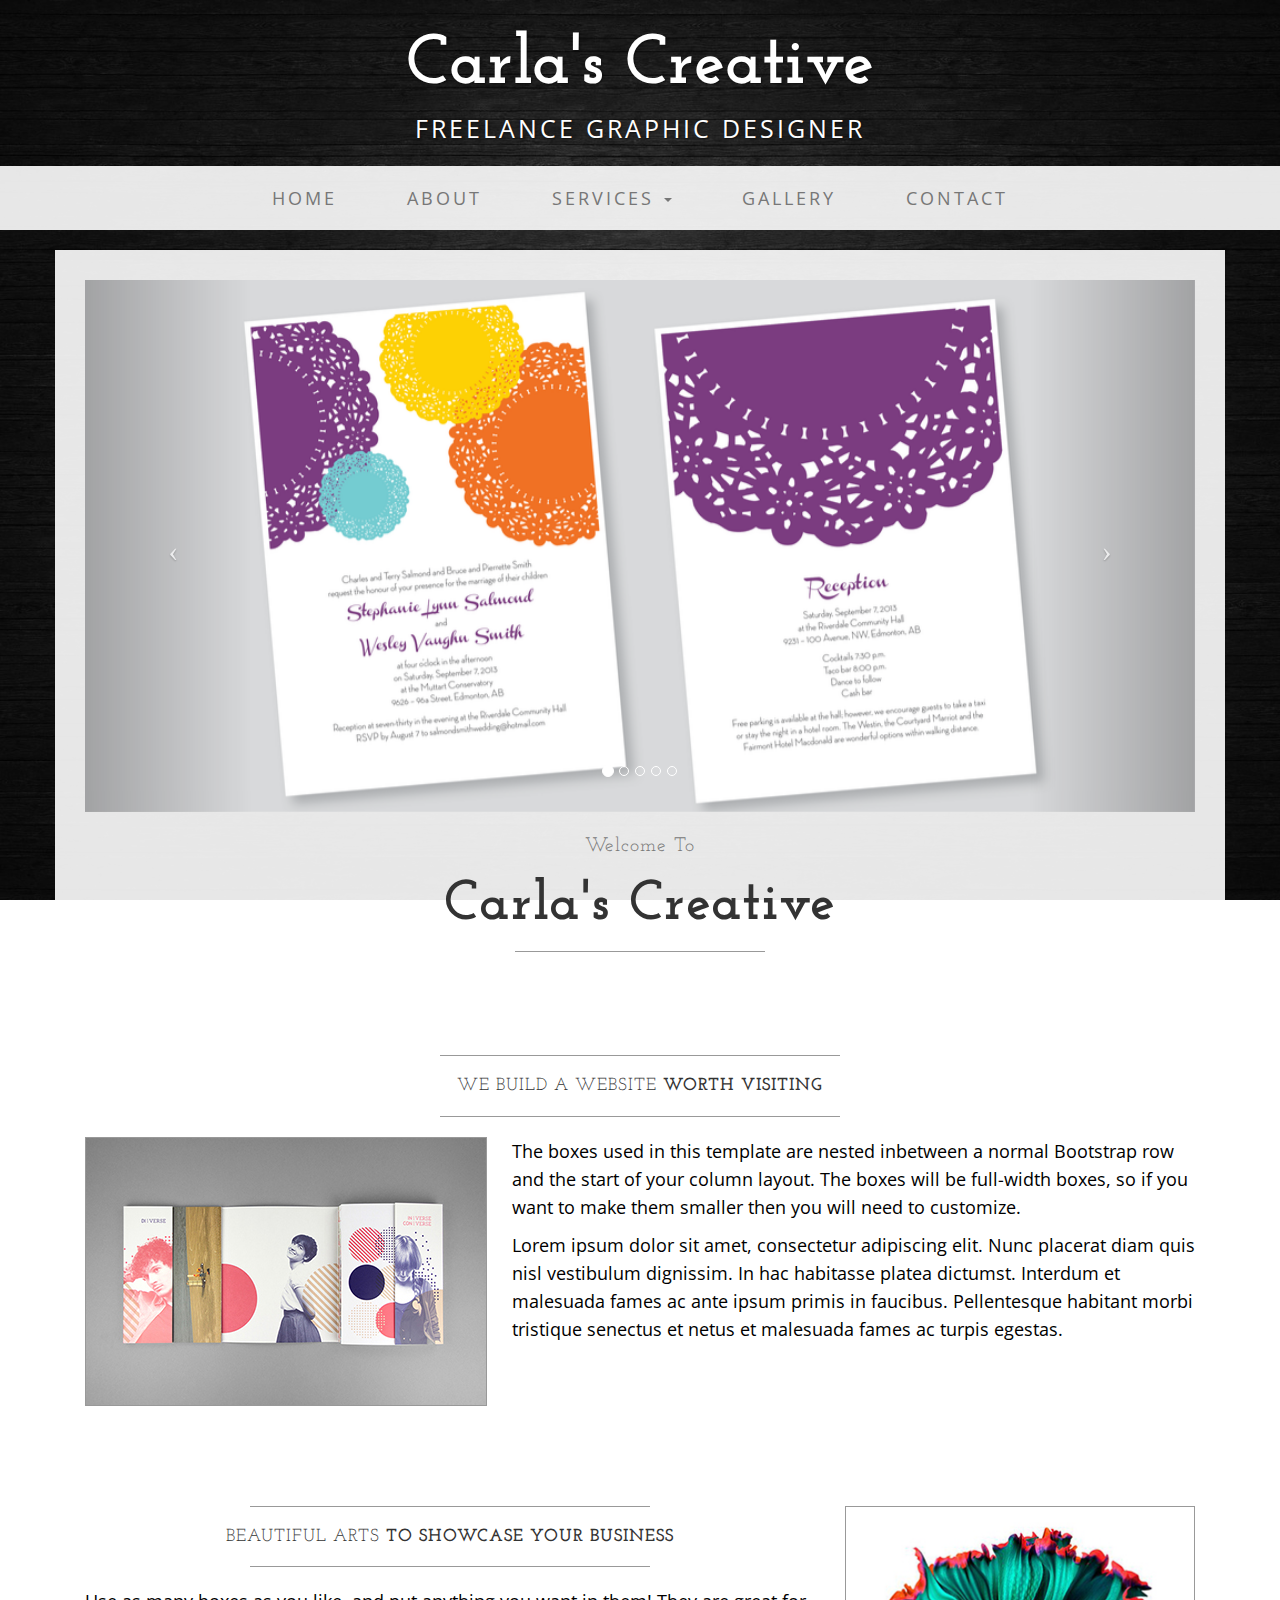
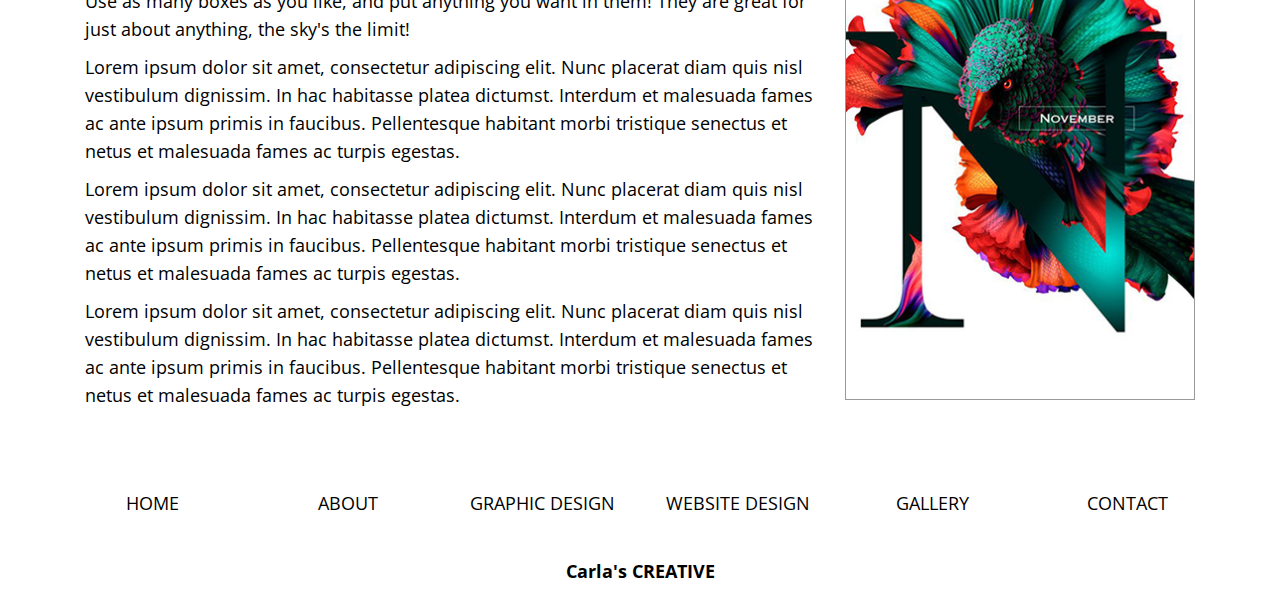
==== www/index.html @ 8fc36692 "carla's site stated" ====
<!DOCTYPE html>
<html lang="en">

<head>

    <meta charset="utf-8">
    <meta http-equiv="X-UA-Compatible" content="IE=edge">
    <meta name="viewport" content="width=device-width, initial-scale=1">
    <meta name="description" content="">
    <meta name="author" content="">

    <title>Carla's Creative</title>

    <!-- Bootstrap Core CSS -->
    <link href="css/bootstrap.min.css" rel="stylesheet">

    <!-- Custom CSS -->
    <link href="css/business-casual.css" rel="stylesheet">

    <!-- Fonts -->
    <link href="https://fonts.googleapis.com/css?family=Open+Sans:300italic,400italic,600italic,700italic,800italic,400,300,600,700,800" rel="stylesheet" type="text/css">
    <link href="https://fonts.googleapis.com/css?family=Josefin+Slab:100,300,400,600,700,100italic,300italic,400italic,600italic,700italic" rel="stylesheet" type="text/css">

    <!-- HTML5 Shim and Respond.js IE8 support of HTML5 elements and media queries -->
    <!-- WARNING: Respond.js doesn't work if you view the page via file:// -->
    <!--[if lt IE 9]>
        <script src="https://oss.maxcdn.com/libs/html5shiv/3.7.0/html5shiv.js"></script>
        <script src="https://oss.maxcdn.com/libs/respond.js/1.4.2/respond.min.js"></script>
    <![endif]-->

</head>

<body>

    <div class="brand">Carla's Creative</div>
    <div class="brand-desc">Freelance Graphic Designer</div>
    <!-- Navigation -->
    <nav class="navbar navbar-default" role="navigation">
        <div class="container">
            <!-- Brand and toggle get grouped for better mobile display -->
            <div class="navbar-header">
                <button type="button" class="navbar-toggle" data-toggle="collapse" data-target="#bs-example-navbar-collapse-1">
                    <span class="sr-only">Toggle navigation</span>
                    <span class="icon-bar"></span>
                    <span class="icon-bar"></span>
                    <span class="icon-bar"></span>
                </button>
                <!-- navbar-brand is hidden on larger screens, but visible when the menu is collapsed -->
                <a class="navbar-brand" href="index.html">Carla's Creative</a>
            </div>
            <!-- Collect the nav links, forms, and other content for toggling -->
            <div class="collapse navbar-collapse" id="bs-example-navbar-collapse-1">
                <ul class="nav navbar-nav">
                    <li>
                        <a href="index.html">Home</a>
                    </li>
                    <li>
                        <a href="about.html">About</a>
                    </li>
                    <li class="dropdown">
					  	<a id="dLabel" data-target="#" href="http://example.com" data-toggle="dropdown" role="button" aria-haspopup="true" aria-expanded="false">
					    Services
					    	<span class="caret"></span>
					  	</a>
					  	<ul class="dropdown-menu" aria-labelledby="dLabel">
					    	<li>
					    		<a href="graphic-design.html">GRAPHIC DESIGN</a>
					    	</li>
					    	<li>
					    		<a href="web-design.html">WEBSITE DESIGN</a>
					    	</li>
					  	</ul>
					</li>
                    <li>
                        <a href="gallery.html">Gallery</a>
                    </li>
                    <li>
                        <a href="contact.html">Contact</a>
                    </li>
                </ul>
            </div>
            <!-- /.navbar-collapse -->
        </div>
        <!-- /.container -->
    </nav>

    <div class="container">

        <div class="row">
            <div class="box">
                <div class="col-lg-12 text-center">
                    <div id="carousel-example-generic" class="carousel slide">
                        <!-- Indicators -->
                        <ol class="carousel-indicators hidden-xs">
                            <li data-target="#carousel-example-generic" data-slide-to="0" class="active"></li>
                            <li data-target="#carousel-example-generic" data-slide-to="1"></li>
                            <li data-target="#carousel-example-generic" data-slide-to="2"></li>
                            <li data-target="#carousel-example-generic" data-slide-to="3"></li>
                            <li data-target="#carousel-example-generic" data-slide-to="4"></li>
                        </ol>

                        <!-- Wrapper for slides -->
                        <div class="carousel-inner">
                            <div class="item active">
                                <img class="img-responsive img-full" src="img/home-slide-1.png" alt="">
                            </div>
                            <div class="item">
                                <img class="img-responsive img-full" src="img/home-slide-2.jpg" alt="">
                            </div>
                            <div class="item">
                                <img class="img-responsive img-full" src="img/home-slide-3.jpg" alt="">
                            </div>
                            <div class="item">
                                <img class="img-responsive img-full" src="img/home-slide-4.jpg" alt="">
                            </div>
                            <div class="item">
                                <img class="img-responsive img-full" src="img/home-slide-5.png" alt="">
                            </div>
                        </div>

                        <!-- Controls -->
                        <a class="left carousel-control" href="#carousel-example-generic" data-slide="prev">
                            <span class="icon-prev"></span>
                        </a>
                        <a class="right carousel-control" href="#carousel-example-generic" data-slide="next">
                            <span class="icon-next"></span>
                        </a>
                    </div>
                    <h2 class="brand-before">
                        <small>Welcome to</small>
                    </h2>
                    <h1 class="brand-name">Carla's Creative</h1>
                    <hr class="tagline-divider">
                </div>
            </div>
        </div>

        <div class="row-split">
            <div class="box">
                <div class="col-lg-12">
                    <hr>
                    <h2 class="intro-text text-center"> We build a website
                        <strong>worth visiting</strong>
                    </h2>
                    <hr>
                    <img class="img-responsive img-border img-left" src="img/diverse.jpg" alt="Monte Cristallo">
                    <hr class="visible-xs">
                    <p>The boxes used in this template are nested inbetween a normal Bootstrap row and the start of your column layout. The boxes will be full-width boxes, so if you want to make them smaller then you will need to customize.</p>
                    <p>Lorem ipsum dolor sit amet, consectetur adipiscing elit. Nunc placerat diam quis nisl vestibulum dignissim. In hac habitasse platea dictumst. Interdum et malesuada fames ac ante ipsum primis in faucibus. Pellentesque habitant morbi tristique senectus et netus et malesuada fames ac turpis egestas.</p>
                </div>
            </div>
        </div>
        <div class="row">
            <div class="box">
                <div class="col-lg-8">
                    <hr>
                    <h2 class="intro-text text-center">Beautiful arts
                        <strong>to showcase your business</strong>
                    </h2>
                    <hr>
                    <p>Use as many boxes as you like, and put anything you want in them! They are great for just about anything, the sky's the limit!</p>
                    <p>Lorem ipsum dolor sit amet, consectetur adipiscing elit. Nunc placerat diam quis nisl vestibulum dignissim. In hac habitasse platea dictumst. Interdum et malesuada fames ac ante ipsum primis in faucibus. Pellentesque habitant morbi tristique senectus et netus et malesuada fames ac turpis egestas.</p>
                    <p>Lorem ipsum dolor sit amet, consectetur adipiscing elit. Nunc placerat diam quis nisl vestibulum dignissim. In hac habitasse platea dictumst. Interdum et malesuada fames ac ante ipsum primis in faucibus. Pellentesque habitant morbi tristique senectus et netus et malesuada fames ac turpis egestas.</p>
                    <p>Lorem ipsum dolor sit amet, consectetur adipiscing elit. Nunc placerat diam quis nisl vestibulum dignissim. In hac habitasse platea dictumst. Interdum et malesuada fames ac ante ipsum primis in faucibus. Pellentesque habitant morbi tristique senectus et netus et malesuada fames ac turpis egestas.</p>
                </div>
                <div class="col-lg-4">
                    <br>
                    <img class="img-responsive img-border img-left" src="img/november.jpg" alt="November">
                    
                </div>
            </div>
        </div>

    </div>
    <!-- /.container -->

    <footer>
        <div class="container">
            <div class="row">
                <div class="col-lg-2 text-center">
                    <p><a href="index.html">HOME</a></p>
                </div>
                <div class="col-lg-2 text-center">
                    <p><a href="about.html">ABOUT</a></p>
                </div>
                <div class="col-lg-2 text-center">
                    <p><a href="graphic-design.html">GRAPHIC DESIGN</a></p>
                </div>
                <div class="col-lg-2 text-center">
                    <p><a href="website-design.html">WEBSITE DESIGN</a></p>
                </div>
                <div class="col-lg-2 text-center">
                    <p><a href="gallery.html">GALLERY</a></p>
                </div>
                <div class="col-lg-2 text-center">
                    <p><a href="contact.html">CONTACT</a></p>
                </div>
                <div class= "col-lg-12 text-center">
                    <p><strong> <a href="index.html">Carla's CREATIVE</a></strong></p>
                </div>
            </div>
        </div>
    </footer>

    <!-- jQuery -->
    <script src="js/jquery.js"></script>

    <!-- Bootstrap Core JavaScript -->
    <script src="js/bootstrap.min.js"></script>

    <!-- Script to Activate the Carousel -->
    <script>
    $('.carousel').carousel({
        interval: 5000 //changes the speed
    })
    </script>

</body>

</html>
---- www/css/business-casual.css ----
/*!
 * Start Bootstrap - Business Casual (http://startbootstrap.com/)
 * Copyright 2013-2016 Start Bootstrap
 * Licensed under MIT (https://github.com/BlackrockDigital/startbootstrap/blob/gh-pages/LICENSE)
 */

body {
    font-family: "Open Sans","Helvetica Neue",Helvetica,Arial,sans-serif;
    background: url('../img/bg.jpg') no-repeat center center fixed;
    -webkit-background-size: cover;
    -moz-background-size: cover;
    background-size: cover;
    -o-background-size: cover;
}

h1,
h2,
h3,
h4,
h5,
h6 {
    text-transform: uppercase;
    font-family: "Josefin Slab","Helvetica Neue",Helvetica,Arial,sans-serif;
    font-weight: 700;
    letter-spacing: 1px;
}

p {
    font-size: 1.25em;
    line-height: 1.6;
    color: #000;
}

hr {
    max-width: 400px;
    border-color: #999999;
}
a{
    display: block;
    color:gray;
    text-align: center;
}
a:hover{
    color: black;
    font-weight: bold;
    text-decoration: none;
}
.brand,.brand-desc,
.address-bar {
    display: none;
}

.navbar-brand {
    text-transform: uppercase;
    font-weight: 900;
    letter-spacing: 2px;
}

.navbar-nav {
    text-transform: uppercase;
    font-weight: 400;
    letter-spacing: 3px;
}

.img-full {
    min-width: 100%;
}
.row-split{
    margin-right: -15px;
    margin-left: -15px;
}

.brand-before,
.brand-name {
    text-transform: capitalize;
}

.brand-before {
    margin: 15px 0;
}

.brand-name {
    margin: 0;
    font-size: 4em;
}

.tagline-divider {
    margin: 15px auto 3px;
    max-width: 250px;
    border-color: #999999;
}

.box {
    margin-bottom: 20px;
    padding: 30px 15px;
    background: #fff;
    background: rgba(255,255,255,0.9);
}

.intro-text {
    text-transform: uppercase;
    font-size: 1.25em;
    font-weight: 400;
    letter-spacing: 1px;
}

.img-border {
    float: none;
    margin: 0 auto 0;
    border: #999999 solid 1px;
}

.img-left {
    float: none;
    margin: 0 auto 0;
}
.thankyou{
    display: none;
}
.check{
    display: block;
    font-size: 10em;
    color: green;
    text-align: center;
}

footer {
    background: #fff;
    background: rgba(255,255,255,0.9);
}

footer p {
    margin: 0;
    padding: 20px 0;
}
footer p a {
    color: black;
}
footer p a:hover {
    color: grey;
    text-decoration: none;
}

@media screen and (min-width:768px) {
    .brand {
        display: inherit;
        margin: 0;
        padding: 30px 0 10px;
        text-align: center;
        text-shadow: 1px 1px 2px rgba(0,0,0,0.5);
        font-family: "Josefin Slab","Helvetica Neue",Helvetica,Arial,sans-serif;
        font-size: 5em;
        font-weight: 700;
        line-height: normal;
        color: #fff;
    }
    .brand-desc{
        display: inherit;
        margin: 0;
        padding: 0 0 20px;
        text-align: center;
        text-shadow: 1px 1px 2px rgba(0,0,0,0.5);
        text-transform: uppercase;
        font-size: 1.75em;
        font-weight: 400;
        letter-spacing: 3px;
        color: #fff;
    }

    .top-divider {
        margin-top: 0;
    }

    .img-left {
        float: left;
        margin-right: 25px;
    }

    .address-bar {
        display: inherit;
        margin: 0;
        padding: 0 0 40px;
        text-align: center;
        text-shadow: 1px 1px 2px rgba(0,0,0,0.5);
        text-transform: uppercase;
        font-size: 1.25em;
        font-weight: 400;
        letter-spacing: 3px;
        color: #fff;
    }

    .navbar {
        border-radius: 0;
    }

    .navbar-header {
        display: none;
    }

    .navbar {
        min-height: 0;
    }

    .navbar-default {
        border: none;
        background: #fff;
        background: rgba(255,255,255,0.9);
    }

    .nav>li>a {
        padding-left: 35px;
        padding-right: 35px;
        padding-top: 20px;
        padding-bottom: 20px;
    }

    .navbar-nav>li>a {
        line-height: normal;
    }

    .navbar-nav {
        display: table;
        float: none;
        margin: 0 auto;
        table-layout: fixed;
        font-size: 1.25em;
    }
}


@media screen and (min-width:1200px) {
    .box:after {
        content: '';
        display: table;
        clear: both;
    }
}
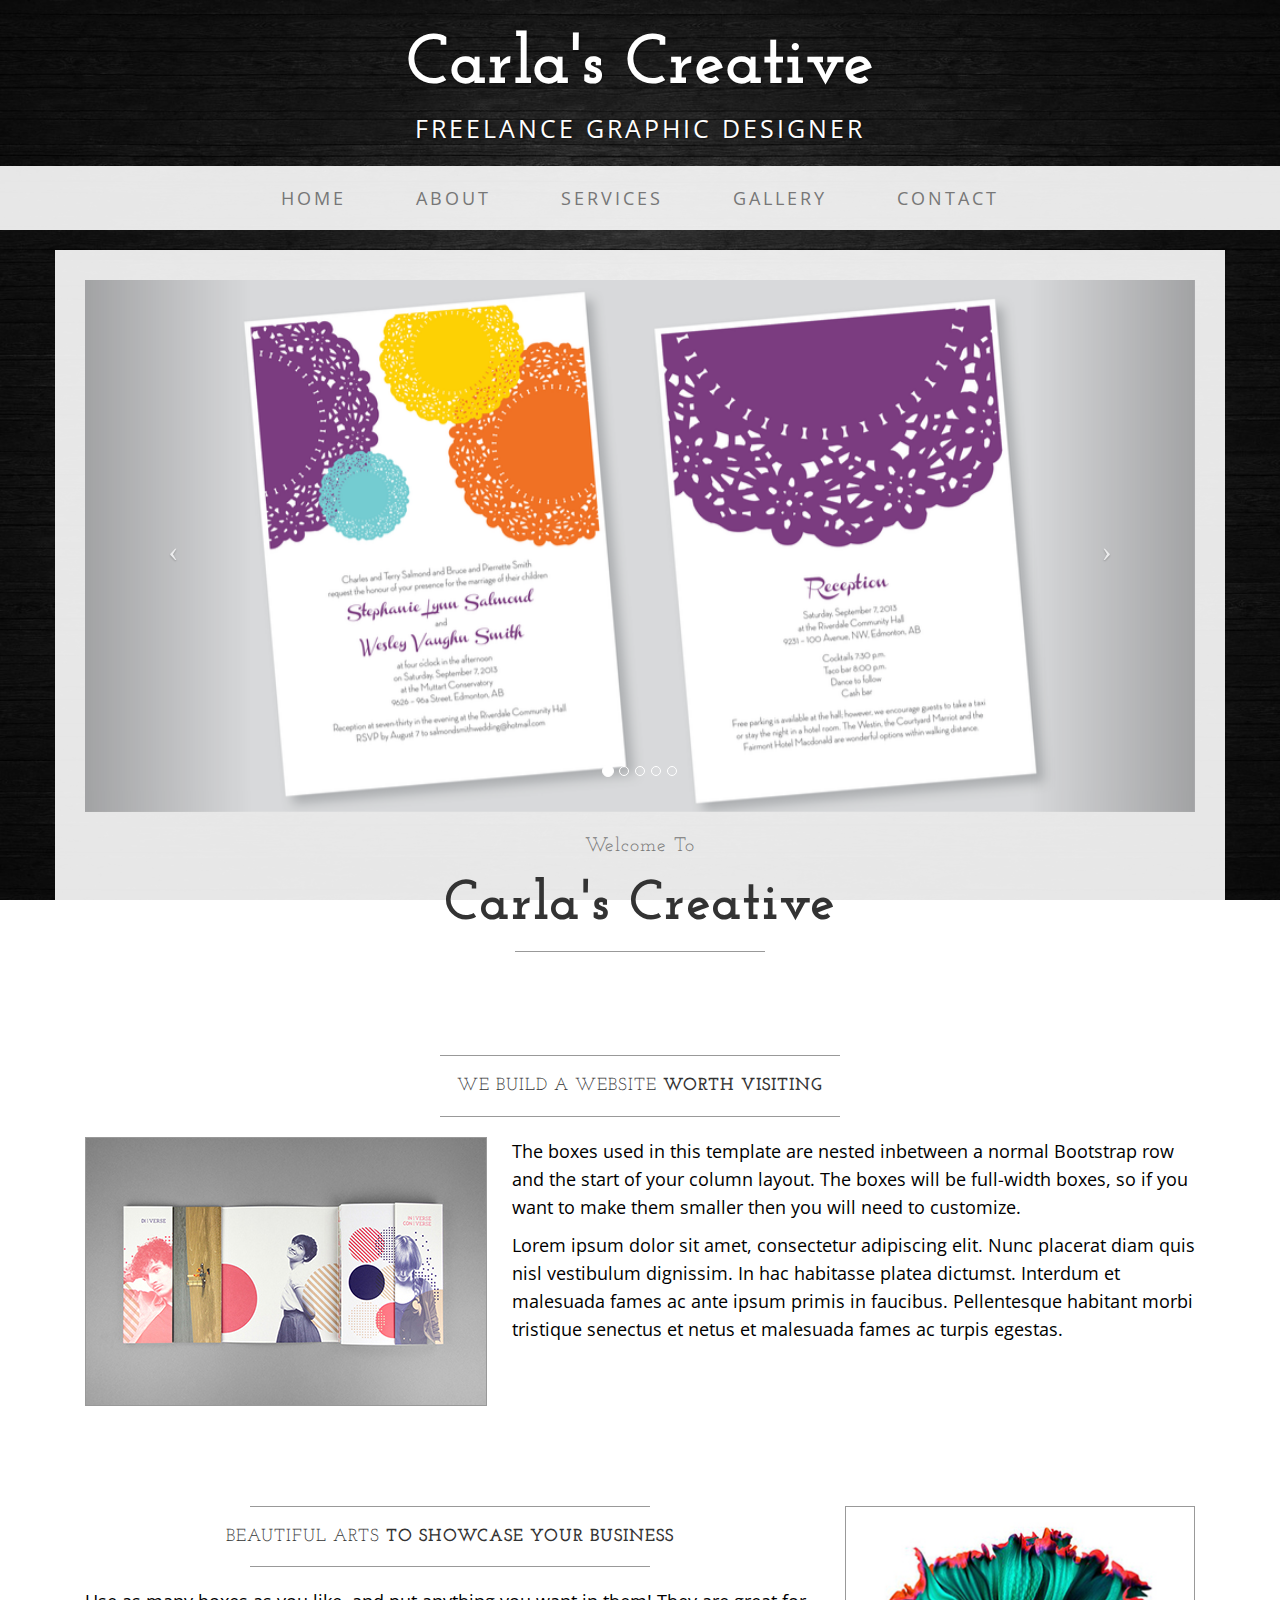
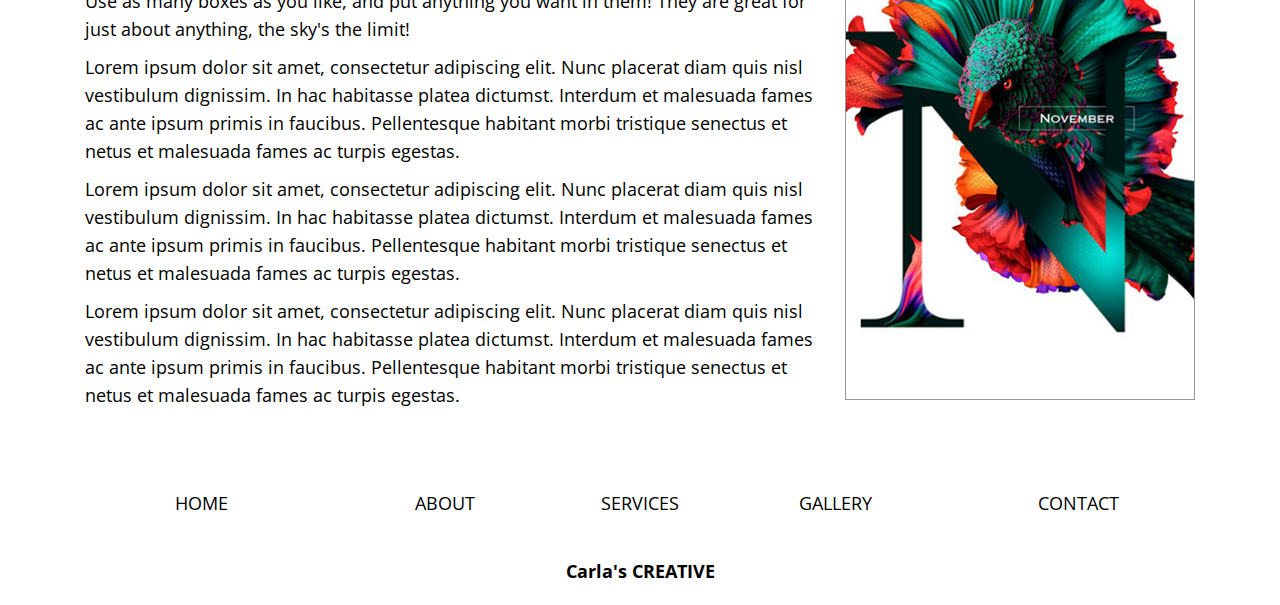
==== commit d5f4054e: "add dinamic content to services.html" ====
--- a/www/index.html
+++ b/www/index.html
@@ -20,7 +20,9 @@
     <!-- Fonts -->
     <link href="https://fonts.googleapis.com/css?family=Open+Sans:300italic,400italic,600italic,700italic,800italic,400,300,600,700,800" rel="stylesheet" type="text/css">
     <link href="https://fonts.googleapis.com/css?family=Josefin+Slab:100,300,400,600,700,100italic,300italic,400italic,600italic,700italic" rel="stylesheet" type="text/css">
-
+    <script src="https://ajax.googleapis.com/ajax/libs/jquery/3.1.1/jquery.min.js"></script>
+    <script src="js/jquery.js"></script>
+    <script src="js/main.js"></script>
     <!-- HTML5 Shim and Respond.js IE8 support of HTML5 elements and media queries -->
     <!-- WARNING: Respond.js doesn't work if you view the page via file:// -->
     <!--[if lt IE 9]>
@@ -58,18 +60,19 @@
                         <a href="about.html">About</a>
                     </li>
                     <li class="dropdown">
-					  	<a id="dLabel" data-target="#" href="http://example.com" data-toggle="dropdown" role="button" aria-haspopup="true" aria-expanded="false">
+                        <a href="services.html">Services</a>
+<!-- 					  	<a id="dLabel" data-target="#" href="http://example.com" data-toggle="dropdown" role="button" aria-haspopup="true" aria-expanded="false">
 					    Services
 					    	<span class="caret"></span>
 					  	</a>
-					  	<ul class="dropdown-menu" aria-labelledby="dLabel">
+					  	<ul id="product_tabs" class="dropdown-menu" aria-labelledby="dLabel" >
 					    	<li>
 					    		<a href="graphic-design.html">GRAPHIC DESIGN</a>
 					    	</li>
 					    	<li>
 					    		<a href="web-design.html">WEBSITE DESIGN</a>
 					    	</li>
-					  	</ul>
+					  	</ul> -->
 					</li>
                     <li>
                         <a href="gallery.html">Gallery</a>
@@ -177,22 +180,19 @@
     <footer>
         <div class="container">
             <div class="row">
-                <div class="col-lg-2 text-center">
+                <div class="col-lg-3 text-center">
                     <p><a href="index.html">HOME</a></p>
                 </div>
                 <div class="col-lg-2 text-center">
                     <p><a href="about.html">ABOUT</a></p>
                 </div>
                 <div class="col-lg-2 text-center">
-                    <p><a href="graphic-design.html">GRAPHIC DESIGN</a></p>
-                </div>
-                <div class="col-lg-2 text-center">
-                    <p><a href="website-design.html">WEBSITE DESIGN</a></p>
+                    <p><a href="services.html">SERVICES</a></p>
                 </div>
                 <div class="col-lg-2 text-center">
                     <p><a href="gallery.html">GALLERY</a></p>
                 </div>
-                <div class="col-lg-2 text-center">
+                <div class="col-lg-3 text-center">
                     <p><a href="contact.html">CONTACT</a></p>
                 </div>
                 <div class= "col-lg-12 text-center">
--- a/www/css/business-casual.css
+++ b/www/css/business-casual.css
@@ -6,7 +6,7 @@
 
 body {
     font-family: "Open Sans","Helvetica Neue",Helvetica,Arial,sans-serif;
-    background: url('../img/bg.jpg') no-repeat center center fixed;
+    background: url('../img/bg.jpg') repeat center center fixed;
     -webkit-background-size: cover;
     -moz-background-size: cover;
     background-size: cover;
@@ -225,6 +225,9 @@
         table-layout: fixed;
         font-size: 1.25em;
     }
+    .desc{
+        width: 300px;
+    }
 }
 
 
@@ -234,4 +237,25 @@
         display: table;
         clear: both;
     }
-}+}
+
+/*service page*/
+.product img{
+    width: 100%;
+    height: 100%;
+}
+.product h2{
+    font-size: 1.5em;
+}
+.tab-pane img{
+    width: 80%;
+}
+.desc{ 
+    margin: 0 auto;
+    text-align: left;
+    width: 100%;
+    height: 150px;
+    overflow: auto; 
+    border: 1px none #000000 
+}
+.price{margin-top: 145px};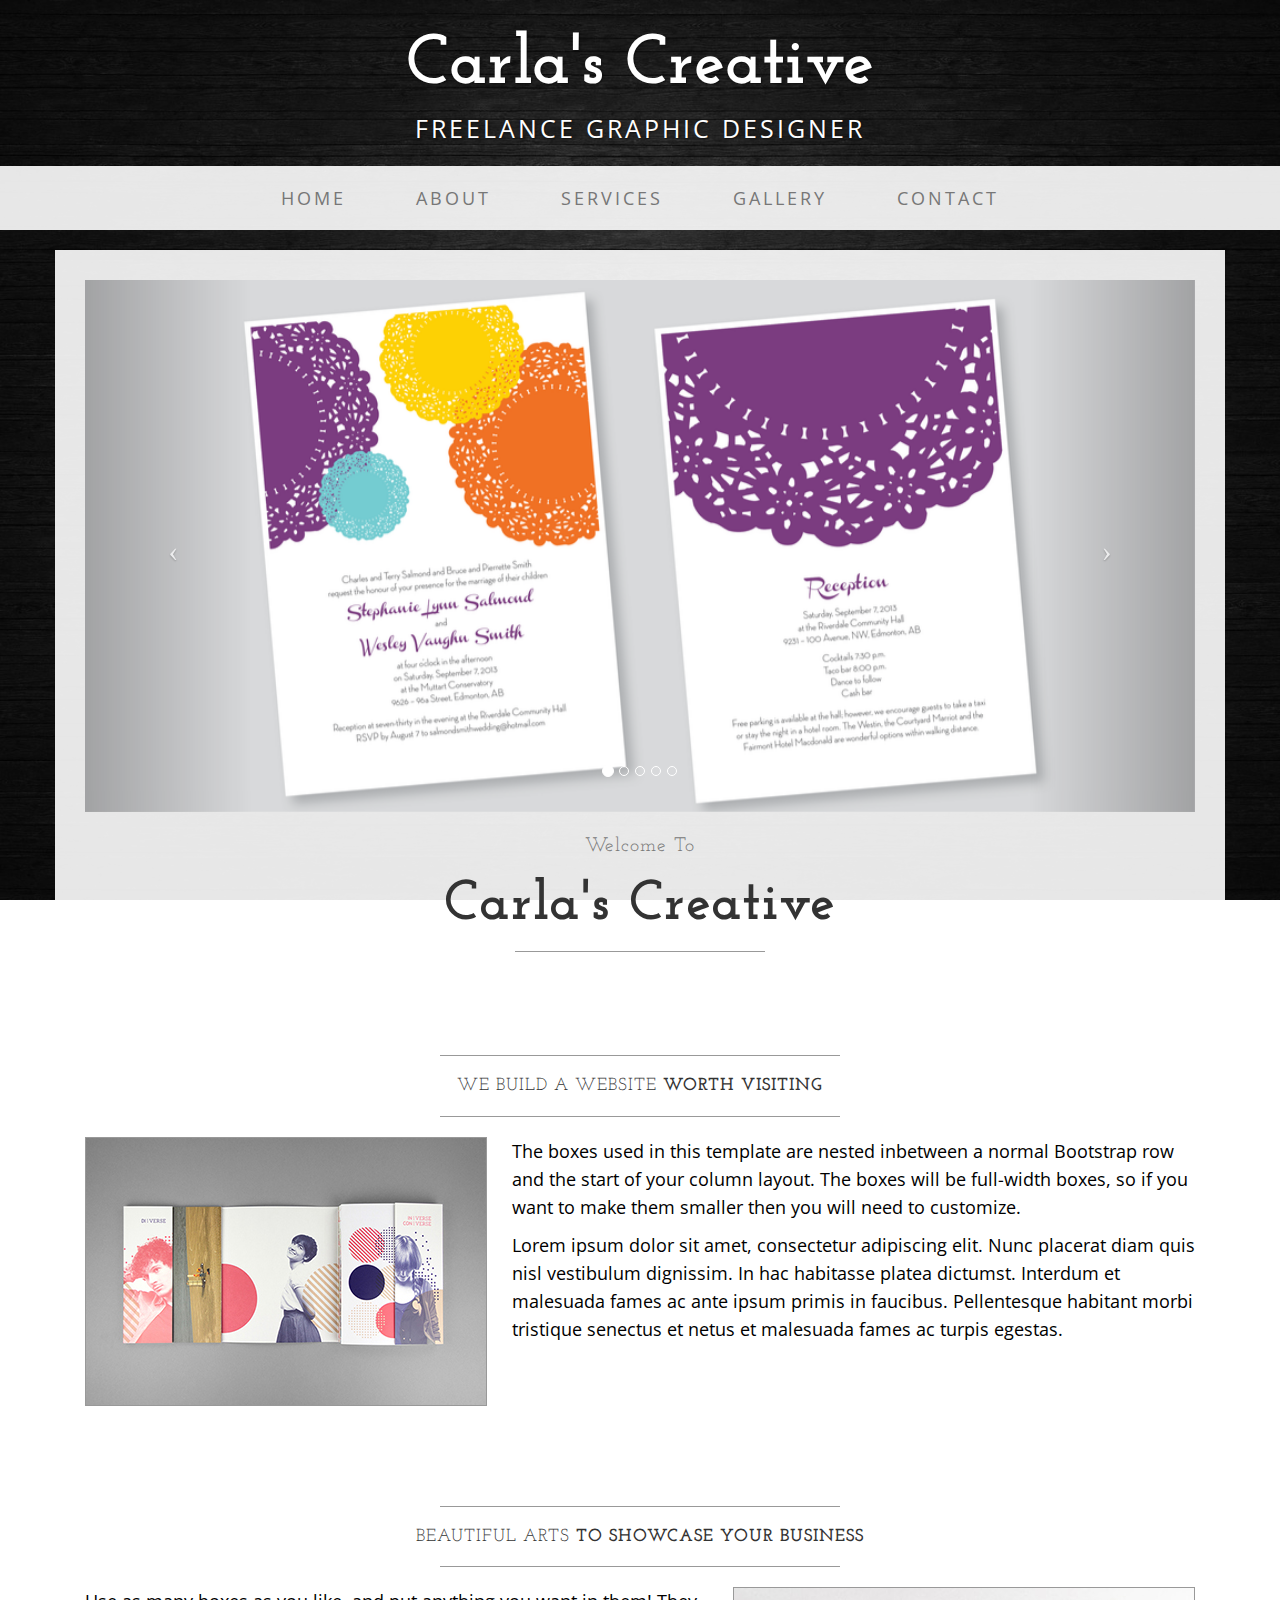
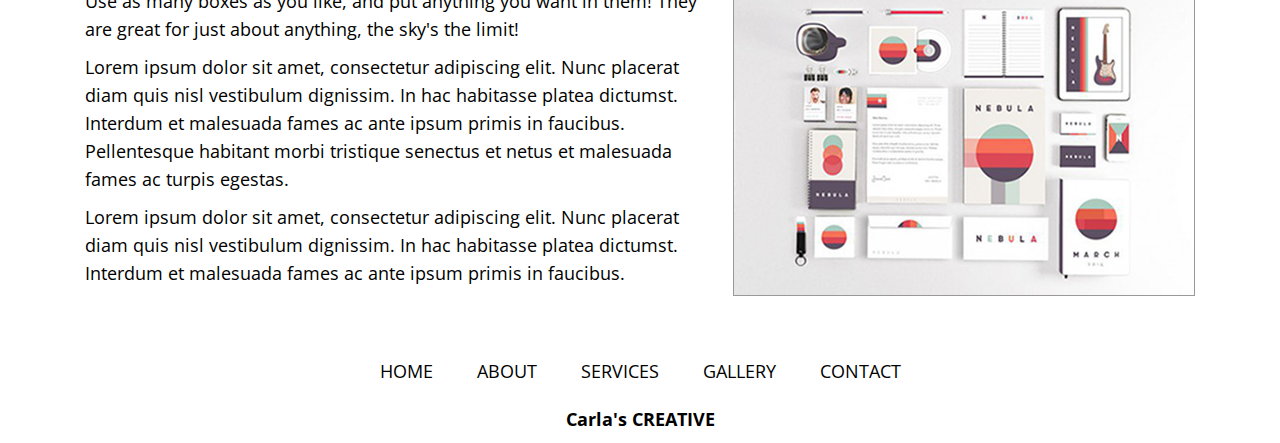
==== commit b9730bc3: "update site" ====
--- a/www/index.html
+++ b/www/index.html
@@ -153,22 +153,19 @@
                 </div>
             </div>
         </div>
-        <div class="row">
+        <div class="row-split">
             <div class="box">
-                <div class="col-lg-8">
+                <div class="col-lg-12">
                     <hr>
                     <h2 class="intro-text text-center">Beautiful arts
                         <strong>to showcase your business</strong>
                     </h2>
                     <hr>
+                    <img class="img-responsive img-border img-right" src="img/november.jpg" alt="November">
+                    <hr class="visible-xs">
                     <p>Use as many boxes as you like, and put anything you want in them! They are great for just about anything, the sky's the limit!</p>
                     <p>Lorem ipsum dolor sit amet, consectetur adipiscing elit. Nunc placerat diam quis nisl vestibulum dignissim. In hac habitasse platea dictumst. Interdum et malesuada fames ac ante ipsum primis in faucibus. Pellentesque habitant morbi tristique senectus et netus et malesuada fames ac turpis egestas.</p>
-                    <p>Lorem ipsum dolor sit amet, consectetur adipiscing elit. Nunc placerat diam quis nisl vestibulum dignissim. In hac habitasse platea dictumst. Interdum et malesuada fames ac ante ipsum primis in faucibus. Pellentesque habitant morbi tristique senectus et netus et malesuada fames ac turpis egestas.</p>
-                    <p>Lorem ipsum dolor sit amet, consectetur adipiscing elit. Nunc placerat diam quis nisl vestibulum dignissim. In hac habitasse platea dictumst. Interdum et malesuada fames ac ante ipsum primis in faucibus. Pellentesque habitant morbi tristique senectus et netus et malesuada fames ac turpis egestas.</p>
-                </div>
-                <div class="col-lg-4">
-                    <br>
-                    <img class="img-responsive img-border img-left" src="img/november.jpg" alt="November">
+                    <p>Lorem ipsum dolor sit amet, consectetur adipiscing elit. Nunc placerat diam quis nisl vestibulum dignissim. In hac habitasse platea dictumst. Interdum et malesuada fames ac ante ipsum primis in faucibus. </p>
                     
                 </div>
             </div>
@@ -180,20 +177,12 @@
     <footer>
         <div class="container">
             <div class="row">
-                <div class="col-lg-3 text-center">
-                    <p><a href="index.html">HOME</a></p>
-                </div>
-                <div class="col-lg-2 text-center">
-                    <p><a href="about.html">ABOUT</a></p>
-                </div>
-                <div class="col-lg-2 text-center">
-                    <p><a href="services.html">SERVICES</a></p>
-                </div>
-                <div class="col-lg-2 text-center">
-                    <p><a href="gallery.html">GALLERY</a></p>
-                </div>
-                <div class="col-lg-3 text-center">
-                    <p><a href="contact.html">CONTACT</a></p>
+                <div class="col-lg-12 text-center">
+                <p><a href="index.html">HOME</a></p>
+                <p><a href="about.html">ABOUT</a></p>
+                <p><a href="services.html">SERVICES</a></p>
+                 <p><a href="gallery.html">GALLERY</a></p>
+                <p><a href="contact.html">CONTACT</a></p>
                 </div>
                 <div class= "col-lg-12 text-center">
                     <p><strong> <a href="index.html">Carla's CREATIVE</a></strong></p>
--- a/www/css/business-casual.css
+++ b/www/css/business-casual.css
@@ -26,8 +26,8 @@
 }
 
 p {
-    font-size: 1.25em;
-    line-height: 1.6;
+    font-size: 1em;
+    line-height: 1.3;
     color: #000;
 }
 
@@ -76,7 +76,7 @@
 }
 
 .brand-before {
-    margin: 15px 0;
+    margin: 0;
 }
 
 .brand-name {
@@ -129,9 +129,18 @@
     background: rgba(255,255,255,0.9);
 }
 
+/*
 footer p {
     margin: 0;
-    padding: 20px 0;
+    padding: 5px 0;
+}
+*/
+footer p {
+        display: inline-block;
+        margin: 0px auto;
+        padding: 10px 5px;
+        text-align: center;
+
 }
 footer p a {
     color: black;
@@ -140,8 +149,42 @@
     color: grey;
     text-decoration: none;
 }
+/*service page*/
+.product img{
+    width: 100%;
+    height: 100%;
+}
+.product h2{
+    font-size: 1.5em;
+}
+.tab-pane img{
+    width: 80%;
+}
+.desc{ 
+    margin: 0 auto;
+    text-align: left;
+    width: 100%;
+    height: 200px;
+    overflow: auto; 
+    border: 1px none #000000 
+}
+
+@media screen and (min-width:414px) {
+    .brand-before {
+        margin: 10px 0;
+    }
+    
+    p {
+    font-size: 1.25em;
+    line-height: 1.6;
+    color: #000;
+    }
+}
 
 @media screen and (min-width:768px) {
+    .brand-before {
+    margin: 15px 0;
+    }
     .brand {
         display: inherit;
         margin: 0;
@@ -175,6 +218,10 @@
         float: left;
         margin-right: 25px;
     }
+    .img-right{
+        float: right;
+        margin-left: 25px;
+    }
 
     .address-bar {
         display: inherit;
@@ -223,10 +270,14 @@
         float: none;
         margin: 0 auto;
         table-layout: fixed;
-        font-size: 1.25em;
-    }
-    .desc{
-        width: 300px;
+        font-size: 1.3em;
+    }
+    footer p {
+        display: inline-block;
+        margin: 0px auto;
+        padding: 10px 20px;
+        text-align: center;
+
     }
 }
 
@@ -239,23 +290,3 @@
     }
 }
 
-/*service page*/
-.product img{
-    width: 100%;
-    height: 100%;
-}
-.product h2{
-    font-size: 1.5em;
-}
-.tab-pane img{
-    width: 80%;
-}
-.desc{ 
-    margin: 0 auto;
-    text-align: left;
-    width: 100%;
-    height: 150px;
-    overflow: auto; 
-    border: 1px none #000000 
-}
-.price{margin-top: 145px};